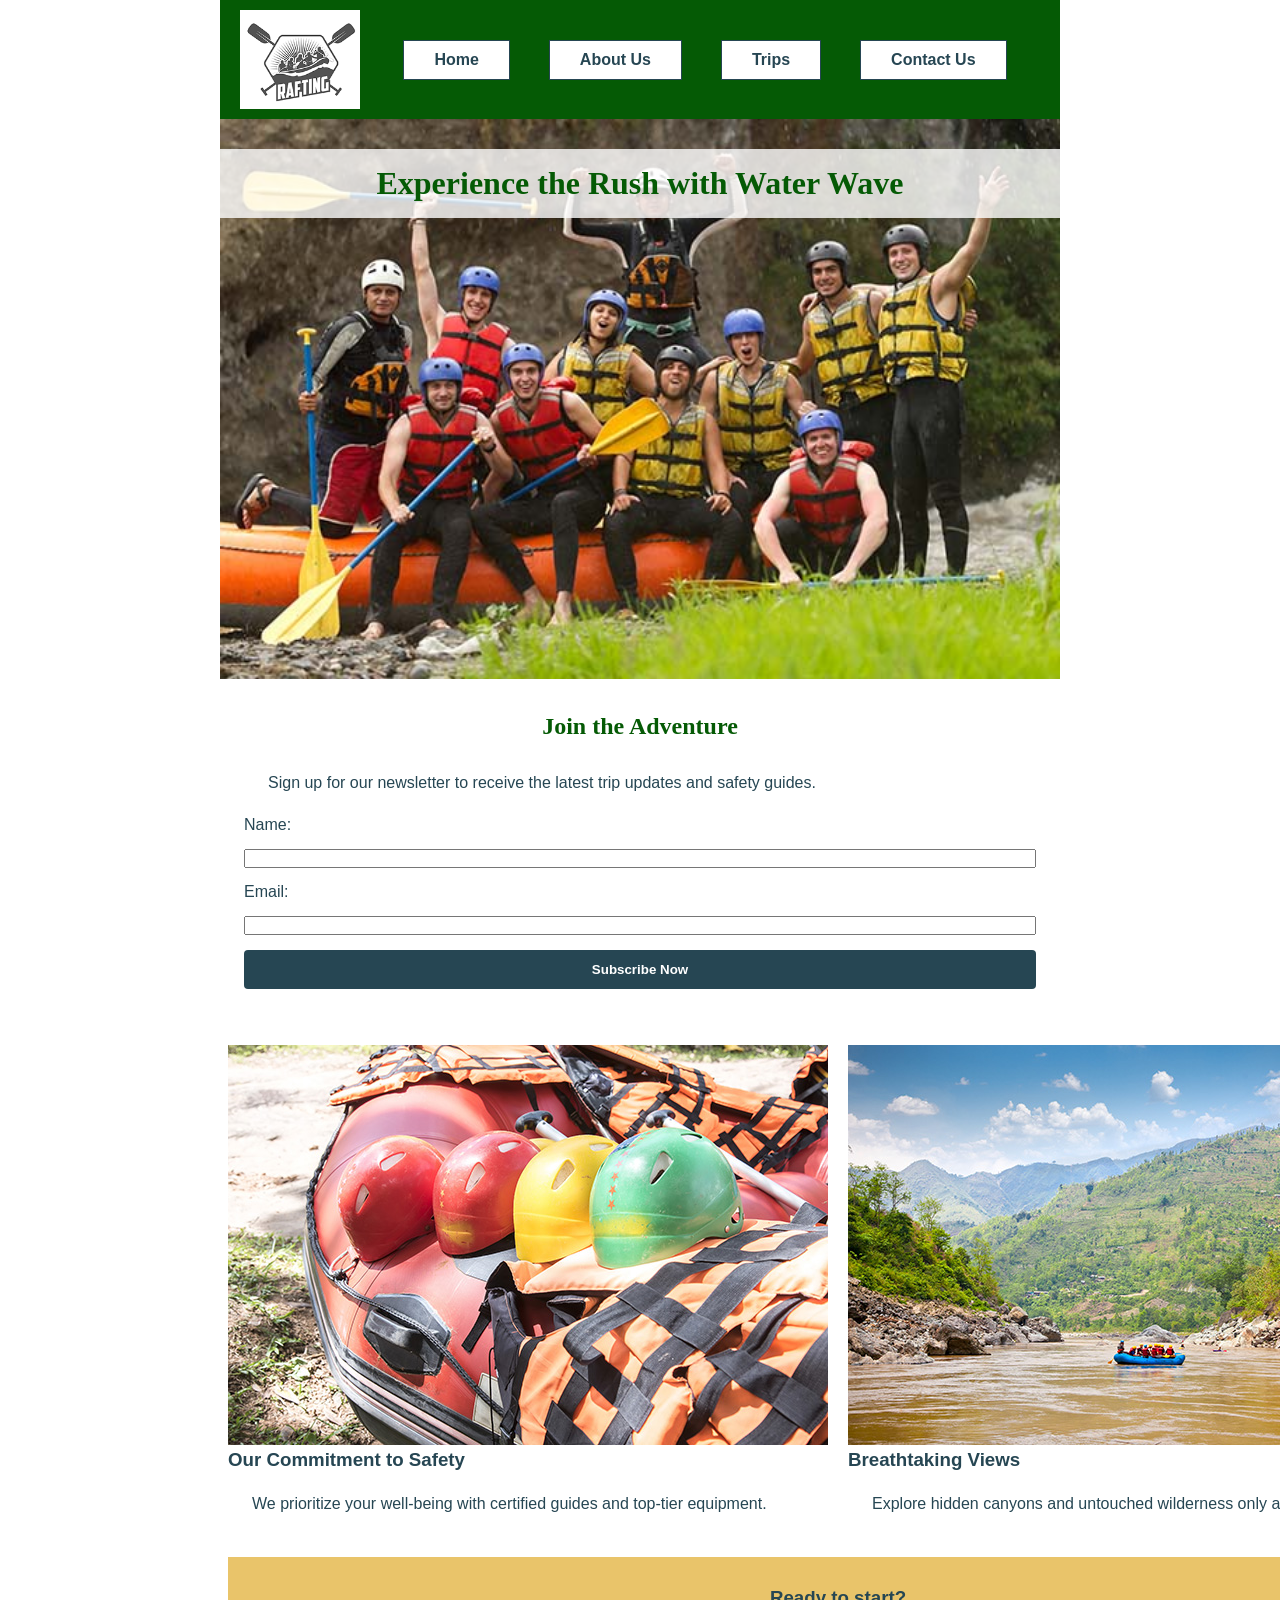
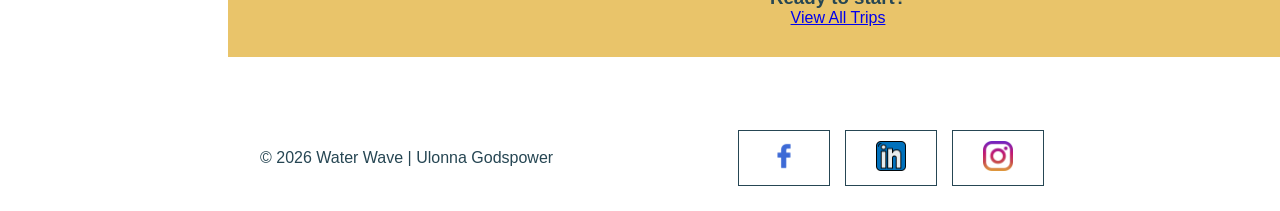
==== wwr/index.html @ 3103c1ac "added two pages" ====
<!DOCTYPE html>
<html lang="en">

<head>
    <meta charset="UTF-8">
    <meta name="viewport" content="width=device-width, initial-scale=1.0">
    <title>Water Wave Rafting | Home</title>
    <meta name="description"
      content="Water Wave Rafting offers the best white water adventures. Join our newsletter for updates on trips and safety tips.">
    <link rel="stylesheet" href="styles/rafting.css">
</head>

<body>
    <header>
        <img src="images/z-raftingbw.png" alt="Rafting Company Logo">
        <nav>
            <ul>
                <li><a href="index.html">Home</a></li>
                <li><a href="about.html">About Us</a></li>
                <li><a href="trips.html">Trips</a></li>
                <li><a href="contact.html">Contact Us</a></li>
            </ul>
        </nav>
    </header>
    <main>
        <div class="hero">
            <img src="images/history.jpg" alt="Rafting adventure on a river" class="hero-img">
            <h1 class="hero-msg">Experience the Rush with Water Wave</h1>
        </div>

        <section class="newsletter">
            <h2>Join the Adventure</h2>
            <p>Sign up for our newsletter to receive the latest trip updates and safety guides.</p>
            <form action="#">
                <label for="news_name">Name:</label>
                <input type="text" id="news_name" name="news_name" required>
                <label for="news_email">Email:</label>
                <input type="email" id="news_email" name="news_email" required>
                <button type="submit">Subscribe Now</button>
            </form>
        </section>

        <section class="home-grid">
            <div class="card">
                <img src="images/safety.jpg" alt="Rafting safety gear">
                <h3>Our Commitment to Safety</h3>
                <p>We prioritize your well-being with certified guides and top-tier equipment.</p>
            </div>
            <div class="card">
                <img src="images/views.jpg" alt="Scenic river canyon">
                <h3>Breathtaking Views</h3>
                <p>Explore hidden canyons and untouched wilderness only accessible by river.</p>
            </div>
            <div class="cta">
                <h3>Ready to start?</h3>
                <a href="trips.html" class="button-link">View All Trips</a>
            </div>
        </section>
    </main>
    <footer>
        <p>&copy; 2026 Water Wave | Ulonna Godspower</p>
        <nav class="socialmedia">
            <a href="https://facebook.com"><img src="images/facebook.png" alt="Facebook Icon"></a>
            <a href="https://linkedin.com"><img src="images/linkedin.png" alt="LinkedIn Icon"></a>
            <a href="https://instagram.com"><img src="images/instagram.png"
                  alt="Instagram Icon"></a>
        </nav>
    </footer>
</body>

</html>
---- wwr/styles/rafting.css ----
:root {
    --primary-color: #055a05;
    --secondary-color: #f4a261;
    --accent1-color: #264653;
    --accent2-color: #e9c46a;
    --heading-font: "Times New Roman", "Georgia", serif;
    --body-font: Arial, Helvetica, sans-serif;
}

* {
    margin: 0;
    padding: 0;
    box-sizing: border-box;
}

body {
    font-family: var(--body-font);
    color: var(--accent1-color);
}

header,
main,
footer {
    width: 840px;
    margin: 0 auto;
}

header {
    background-color: var(--primary-color);
    color: var(--accent2-color);
    display: grid;
    grid-template-columns: auto 1fr;
    align-items: center;
    padding: 10px;
}

header img {
    width: 120px;
    margin-left: 10px;
}

nav ul {
    display: flex;
    justify-content: space-around;
    list-style: none;
}

nav a {
    color: var(--accent1-color);
    background-color: white;
    border: 1px solid var(--accent1-color);
    text-decoration: none;
    font-weight: bold;
    padding: 10px 30px;
    display: block;
}

nav a:hover {
    color: var(--secondary-color);
    background-color: var(--accent1-color);
}

h1,
h2 {
    font-family: var(--heading-font);
    color: var(--primary-color);
}

nav,
p,
section,
article {
    margin: 16px;
    padding: 8px;
}

.hero {
    position: relative;
}

.hero img {
    display: block;
    width: 100%;
    height: auto;
}

.hero h1 {
    position: absolute;
    top: 30px;
    width: 100%;
    padding: 16px;
    text-align: center;
    background-color: rgba(255, 255, 255, 0.8);
    color: var(--primary-color);
}

.hero article {
    position: absolute;
    top: 150px;
    left: 10%;
    width: 80%;
    background-color: rgba(255, 255, 255, 0.8);
    color: var(--accent1-color);
    padding: 15px;
}

.hero article img {
    float: right;
    width: 120px;
    margin-left: 15px;
    border-radius: 5px;
}

section h2 {
    text-align: center;
    padding: 10px;
}

.history-content {
    display: grid;
    grid-template-columns: 1fr 1fr 1fr;
    gap: 20px;
    align-items: center;
}

.history-content img {
    width: 100%;
    height: auto;
    display: block;
}

.adventure-grid {
    display: flex;
    justify-content: space-between;
    gap: 15px;
}

.adventure-grid figure {
    width: 18%;
    text-align: center;
}

.adventure-grid img {
    width: 100%;
    height: auto;
    display: block;
}

figcaption {
    margin-top: 8px;
    font-size: 0.9em;
}

footer {
    display: flex;
    justify-content: space-between;
    align-items: center;
    padding: 20px 16px;
}

.socialmedia {
    display: flex;
    gap: 15px;
    margin: 0;
    padding: 0;
}

.socialmedia a {
    text-decoration: none;
}

.socialmedia img {
    width: 30px;
}
.contact-hero {
    text-align: center;
    padding: 20px;
}

.contact-grid {
    display: grid;
    grid-template-columns: 1fr 1fr;
    gap: 30px;
    margin: 20px;
}

form {
    display: flex;
    flex-direction: column;
    gap: 15px;
}

.form-item {
    display: flex;
    flex-direction: column;
}

.form-item input,
.form-item textarea {
    padding: 10px;
    border: 1px solid #ccc;
    border-radius: 4px;
}

fieldset {
    border: none;
    display: flex;
    flex-direction: column;
    gap: 5px;
}

.form-item.checkbox {
    flex-direction: row;
    align-items: center;
    gap: 10px;
}

button {
    background-color: var(--accent1-color);
    color: white;
    padding: 12px;
    border: none;
    border-radius: 4px;
    cursor: pointer;
    font-weight: bold;
}

button:hover {
    background-color: var(--secondary-color);
}

.employees {
    margin-top: 40px;
}

.employee-grid {
    display: flex;
    justify-content: space-around;
    gap: 20px;
    margin-top: 20px;
}

.employee-grid figure {
    text-align: center;
    width: 30%;
}

.employee-grid img {
    width: 100%;
    height: auto;
    border-radius: 50%;
    background-color: #eee;
}

.home-grid {
    display: grid;
    grid-template-columns: 1fr 1fr;
    gap: 20px;
    margin: 40px 0;
}

.home-grid .cta {
    grid-column: 1 / span 2;
    text-align: center;
    background-color: var(--accent2-color);
    padding: 30px;
}

table {
    width: 100%;
    border-collapse: collapse;
    margin: 20px 0;
}

th,
td {
    padding: 12px;
    border: 1px solid #ddd;
    text-align: left;
}

th {
    background-color: var(--primary-color);
    color: white;
}

.trip-item {
    display: flex;
    align-items: center;
    gap: 20px;
    margin-bottom: 30px;
}

.trip-item img {
    width: 300px;
    height: auto;
}
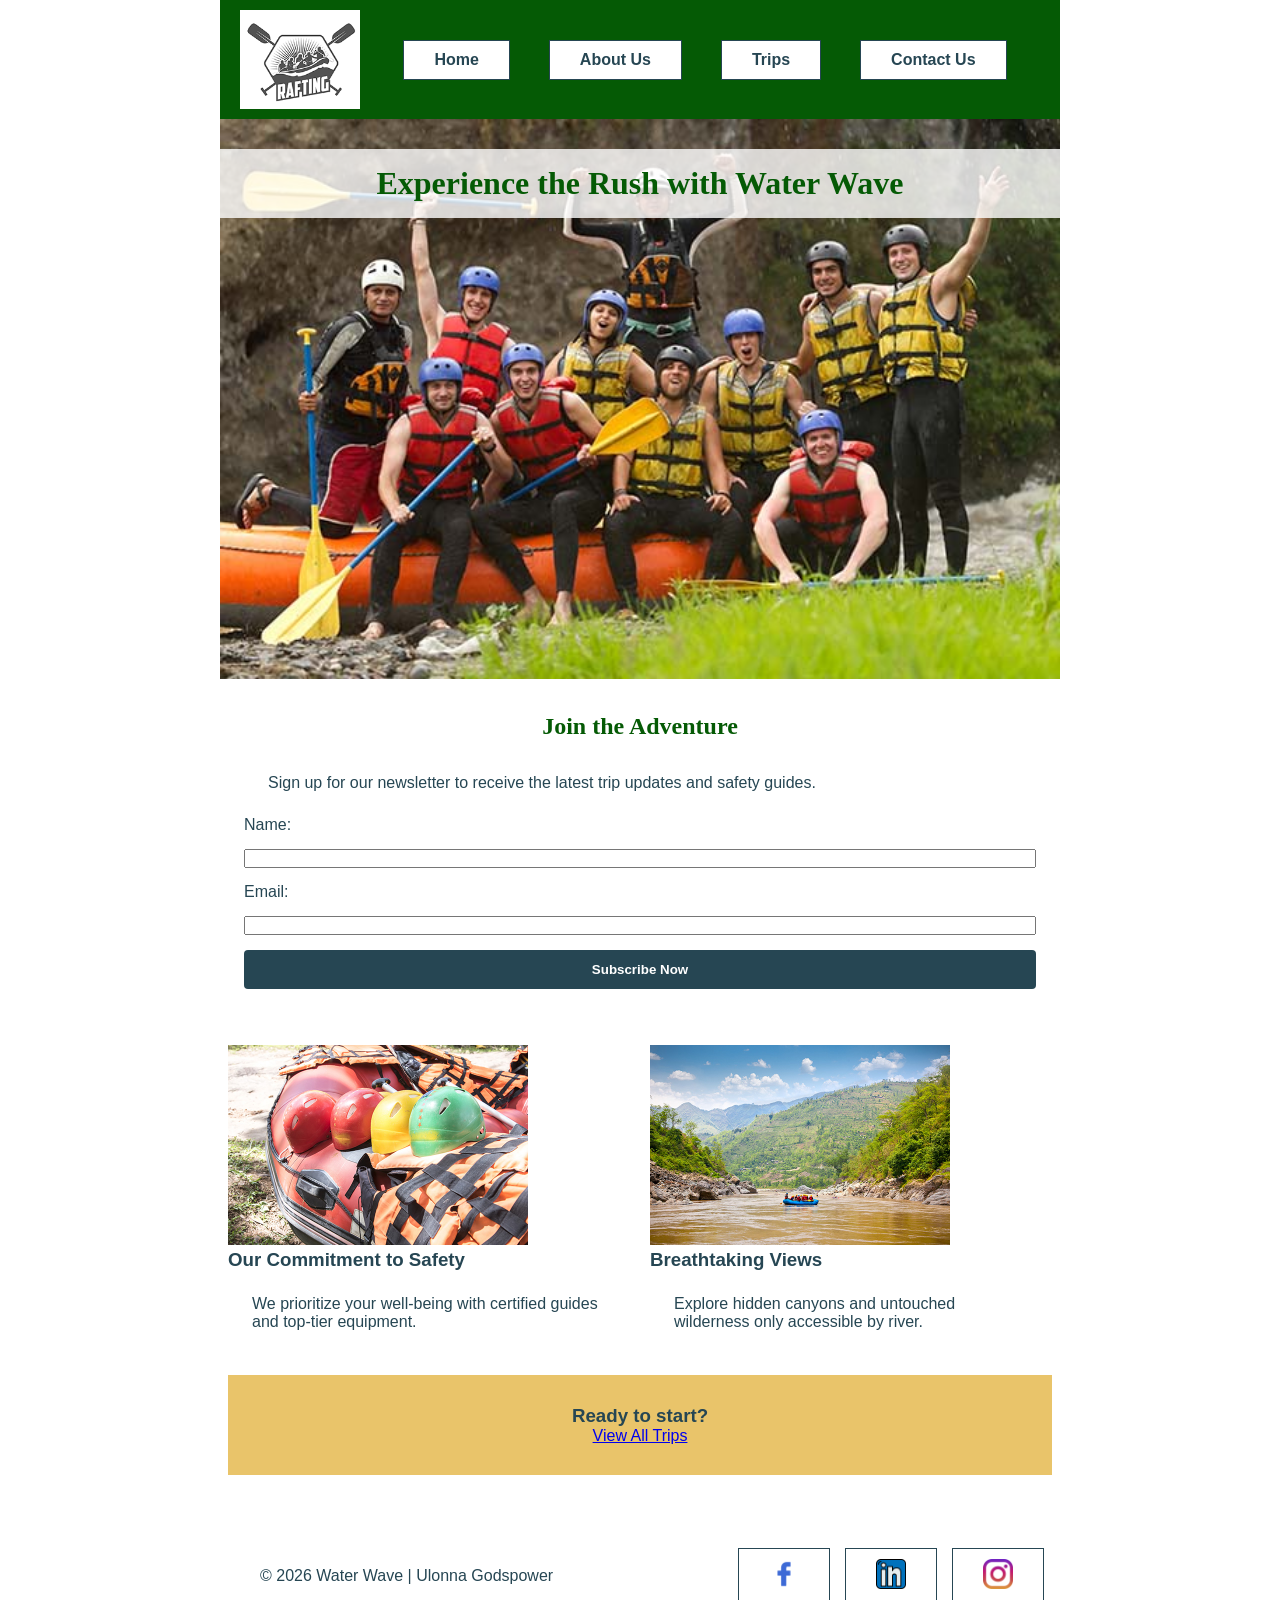
==== commit 9d9c844f: "changed style" ====
--- a/wwr/index.html
+++ b/wwr/index.html
@@ -42,12 +42,12 @@
 
         <section class="home-grid">
             <div class="card">
-                <img src="images/safety.jpg" alt="Rafting safety gear">
+                <img class="setup" src="images/safety.jpg" alt="Rafting safety gear">
                 <h3>Our Commitment to Safety</h3>
                 <p>We prioritize your well-being with certified guides and top-tier equipment.</p>
             </div>
             <div class="card">
-                <img src="images/views.jpg" alt="Scenic river canyon">
+                <img  class="setup" src="images/views.jpg" alt="Scenic river canyon">
                 <h3>Breathtaking Views</h3>
                 <p>Explore hidden canyons and untouched wilderness only accessible by river.</p>
             </div>
--- a/wwr/styles/rafting.css
+++ b/wwr/styles/rafting.css
@@ -294,4 +294,8 @@
 .trip-item img {
     width: 300px;
     height: auto;
+}
+.setup{
+        width: 300px;
+            height: auto;
 }
